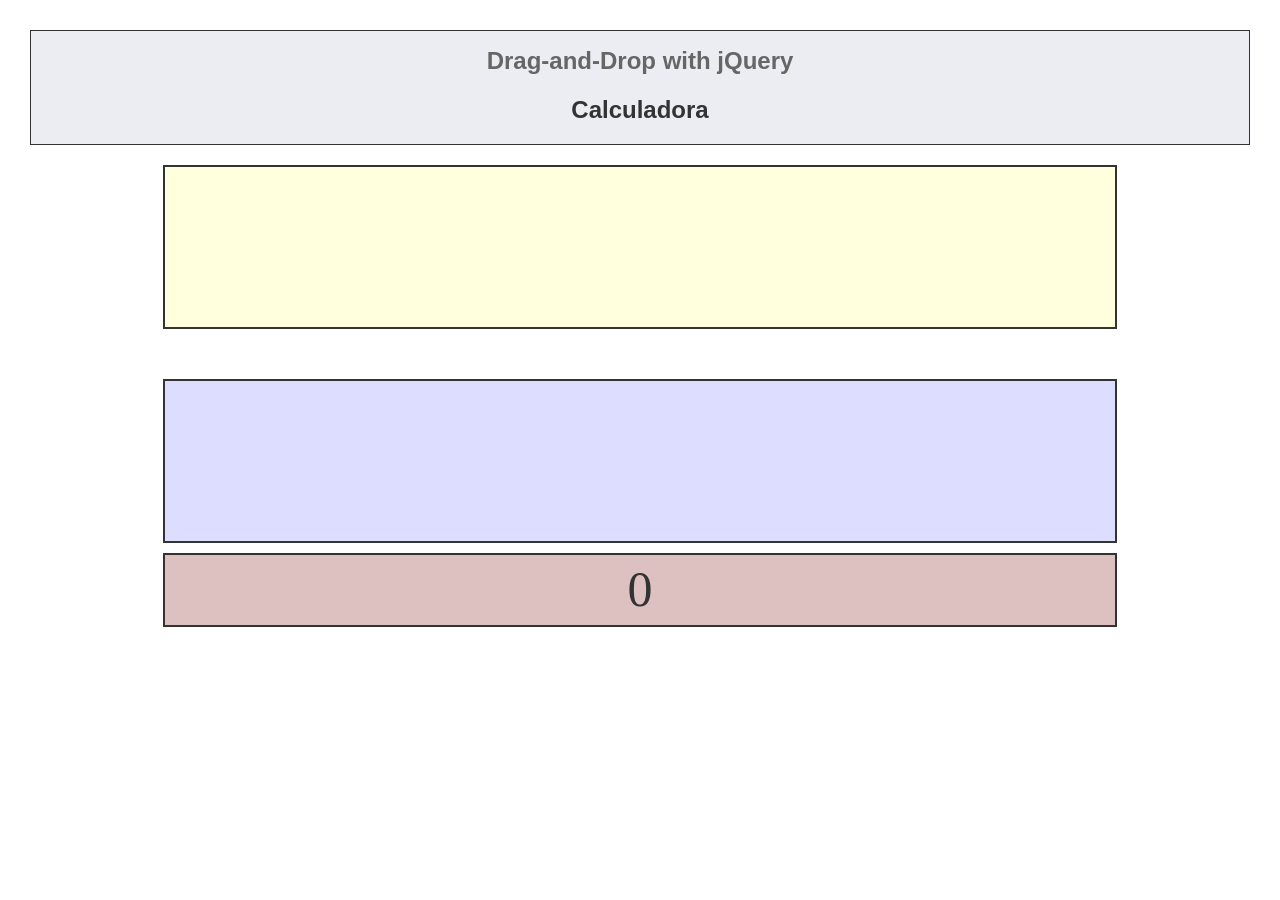
==== semana1/jueves/Calculadora/calculadora.html @ 462169ca "Ejercicios del Miercoles 14 de Marzo" ====
<html>
<head>
    <!-- 
    Normalize.css makes browsers render all elements more consistently and in line with modern standards. It precisely targets only the styles that need normalizing.
  -->
  <link rel="stylesheet" href="normalize.css">

  <!-- Esto especifica que podamos utilizar acentos dentro del HTML  -->
  <meta http-equiv="Content-Type" content="text/html; charset=UTF-8" />

  <link rel="stylesheet" href="jquery-ui.min.css">
  <link rel="stylesheet" href="styles.css">

  <script src="http://code.jquery.com/jquery-2.0.2.min.js"></script>
  <script src="jquery-ui.min.js"></script>
  <script src="calculadora.js"></script>
</head>
<body>
  <div class="wideBox">
    <h1>Drag-and-Drop with jQuery</h1>
    <h2>Calculadora</h2>
  </div>

  <div id="content">
    <div id="cardPile"></div>
    <div id="cardSlots"></div>
    <div id="total_sum">0</div>
  </div>
</body>
</html>
---- semana1/jueves/Calculadora/styles.css ----
/* Add some margin to the page and set a default font and colour */

body {
  margin: 30px;
  font-family: "Georgia", serif;
  line-height: 1.8em;
  color: #333;
}

/* Give headings their own font */

h1, h2, h3, h4 {
  font-family: "Lucida Sans Unicode", "Lucida Grande", sans-serif;
}

/* Main content area */

#content {
  margin: 20px 70px;
  text-align: center;
  -moz-user-select: none;
  -webkit-user-select: none;
  user-select: none;
}

/* Header/footer boxes */

.wideBox {
  clear: both;
  text-align: center;
  background: #ebedf2;
  border: 1px solid #333;
}

.wideBox h1 {
  font-weight: bold;
  color: #666;
  font-size: 1.5em;
}

/* Slots for final card positions */

#cardSlots {
  margin: 50px auto 0 auto;
  background: #ddf;
}

#total_sum {
  margin: 10px auto 0 auto;
  background: #ddf;
}

/* The initial pile of unsorted cards */

#cardPile {
  margin: 0 auto;
  background: #ffd;
}

#cardSlots, #cardPile {
  width: 910px;
  height: 120px;
  padding: 20px;
  border: 2px solid #333;
}

#total_sum {
  width: 910px;
  height: 50px;
  padding-left: 20;
  padding-right: 20;
  padding-top: 20;
  border: 2px solid #333;
  font-size: 50px;
  background-color: #DDC1C1;
}


/* Individual cards and slots */

#cardSlots div, #cardPile div {
  float: left;
  width: 58px;
  height: 78px;
  padding: 10px;
  padding-top: 40px;
  padding-bottom: 0;
  border: 2px solid #333;
  border-radius: 10px;
  margin: 0 0 0 10px;
  background: #fff;
}


#cardSlots div:first-child, #cardPile div:first-child {
  margin-left: 0;
}

#cardSlots div.hovered {
  background: #aaa;
}

#cardPile div {
  background: #666;
  color: #fff;
  font-size: 50px;
  text-shadow: 0 0 3px #000;
}

#cardSlots div {
  background: #999;
  color: #fff;
  font-size: 50px;
  text-shadow: 0 0 3px #000;
}
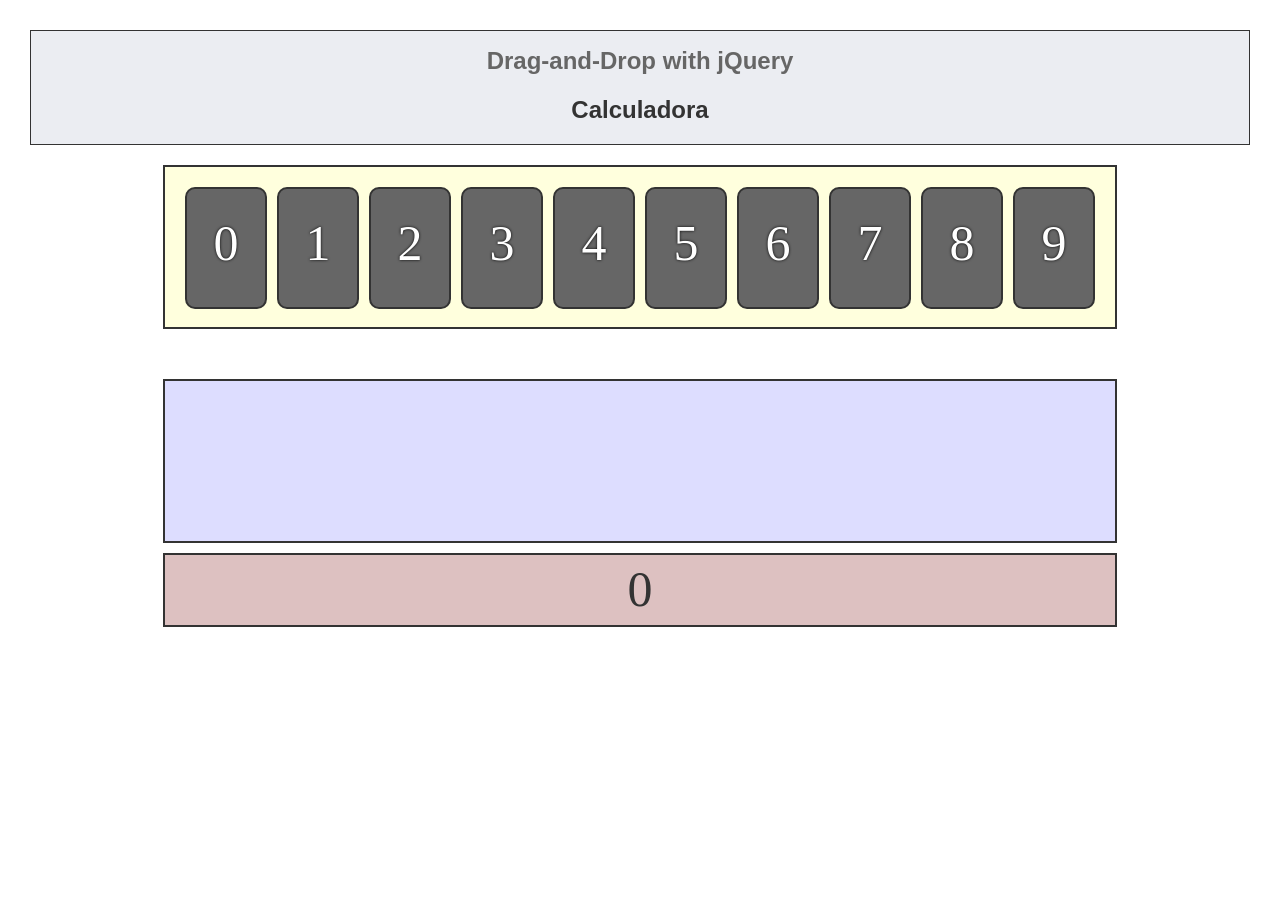
==== commit 4dcf9d71: "Ejercicios del Miercoles 15 de Marzo" ====
--- a/semana1/jueves/Calculadora/calculadora.html
+++ b/semana1/jueves/Calculadora/calculadora.html
@@ -22,8 +22,41 @@
   </div>
 
   <div id="content">
-    <div id="cardPile"></div>
-    <div id="cardSlots"></div>
+    <div id="cardPile">
+      <div id = "card">
+        0
+      </div>
+      <div id = "card">
+        1
+      </div>
+      <div id = "card">
+        2
+      </div>
+      <div id = "card">
+        3
+      </div>
+      <div id = "card">
+        4
+      </div>
+      <div id = "card">
+        5
+      </div>
+      <div id = "card">
+        6
+      </div>
+      <div id = "card">
+        7
+      </div>
+      <div id = "card">
+        8
+      </div>
+      <div id = "card">
+        9
+      </div>
+    </div>
+    <div id="cardSlots">
+
+    </div>
     <div id="total_sum">0</div>
   </div>
 </body>
